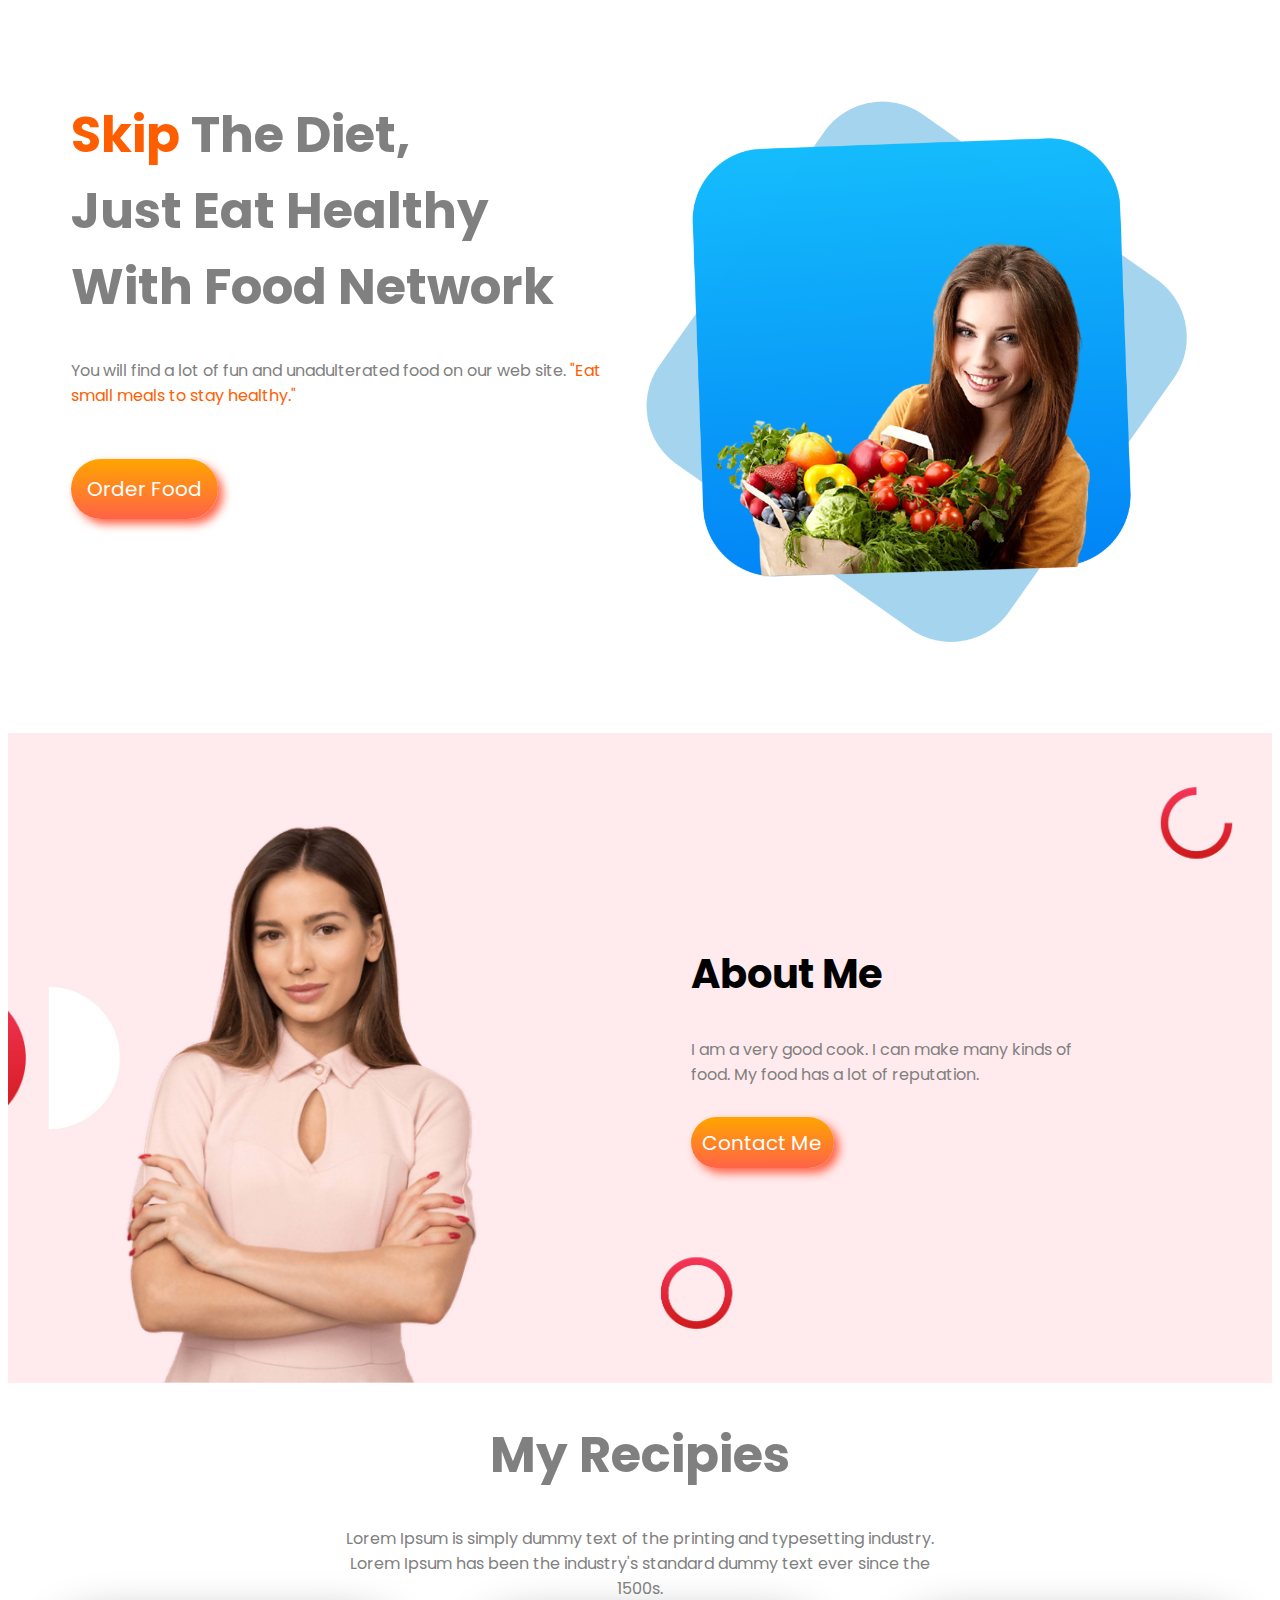
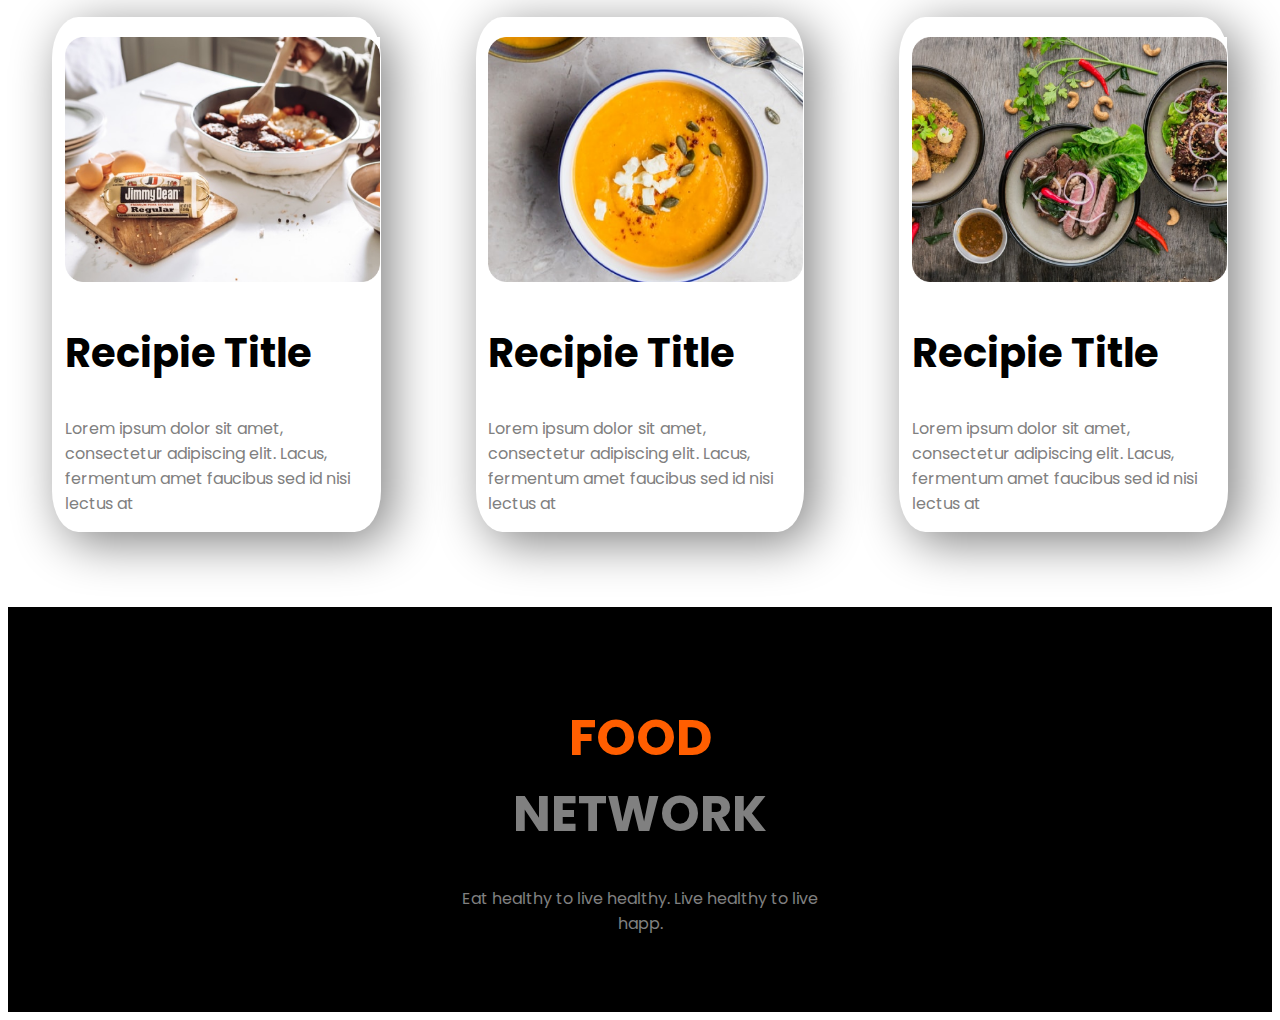
==== food-network/index.html @ 03ae360c "carection" ====
<!DOCTYPE html>
<html lang="en">
<head>
    <link rel="preconnect" href="https://fonts.googleapis.com">
<link rel="preconnect" href="https://fonts.gstatic.com" crossorigin>
<link href="https://fonts.googleapis.com/css2?family=Poppins&display=swap" rel="stylesheet">
    <meta charset="UTF-8">
    <meta http-equiv="X-UA-Compatible" content="IE=edge">
    <meta name="viewport" content="width=device-width, initial-scale=1.0">
    <title>FOOD NETWORK</title>
    <link rel="stylesheet" href="style.css">
    <meta name="viewport" content="width=device-width, initial-scale=1">
</head>
<body>
    <section class="top">
        <div class="half-width">
            <h1><span class="orange-color">Skip</span> The Diet,<br>
            Just Eat Healthy <br>
            With Food Network</h1>
        <p>You will find a lot of fun and unadulterated food on our web site. <span class="orange-color">"Eat small meals to stay healthy."</span> </p><br><br>
        <a class="button" target="blank" href="https://www.facebook.com/sakibnahid13/">Order Food</a>
        </div>
        <div>
            <img width="600px" src="images/top-bg.png" alt="">
        </div>
       
    </section>
    <section>
        <div class="bg-img">
                
        
        <div class="about-me">
            <h2>About Me</h2>
                <p>I am a very good cook. I can make many kinds of food. My food has a lot of reputation.</p><br>
                <a class="button" target="blank" href="https://www.facebook.com/sakibnahid13/">Contact Me</a>
        </div>
    </div>
        
    </section>
    <section>
        <div class="my-recipies">
            <h1>My Recipies</h1>
            <p>Lorem Ipsum is simply dummy text of the printing and typesetting industry. <br> 
                Lorem Ipsum has been the industry's standard dummy text ever since the  <br>
                1500s.</p>
        </div>
        <div class="flx">
            <div class="group">
                <div>
                    <img class="img1" src="images/img1.jpg" alt="">
                </div>
                <h2>Recipie Title</h2>
                <p>Lorem ipsum dolor sit amet, 
                    consectetur adipiscing elit. Lacus, 
                    fermentum amet faucibus sed id nisi 
                    lectus at </p>
            </div>
            <div class="group">
                <div>
                    <img class="img1" src="images/img2.png" alt="">
                </div>
                <h2>Recipie Title</h2>
                <p>Lorem ipsum dolor sit amet, 
                    consectetur adipiscing elit. Lacus, 
                    fermentum amet faucibus sed id nisi 
                    lectus at </p>
            </div>
            <div class="group">
                <div>
                    <img class="img1" src="images/img3.jpg" alt="">
                </div>
                <h2>Recipie Title</h2>
                <p>Lorem ipsum dolor sit amet, 
                    consectetur adipiscing elit. Lacus, 
                    fermentum amet faucibus sed id nisi 
                    lectus at </p>
            </div>
        </div>
    </section>
    <br>
    <br>
    <br>



    <footer>
        <h1>
            <span class="orange-color">FOOD</span> NETWORK
        </h1>
        <p>
            Eat healthy to live healthy. Live healthy to live happ. 
        </p>
    </footer>





    
</body>
</html>
---- food-network/style.css ----
body{
    font-family: 'Poppins', sans-serif;
    
}
.orange-color{
    color: rgb(255, 94, 0);
}
.top{
    display: flex;
    margin: 5%;
}
.flx{
    display: flex;
}
h1{
    font-size: 50px;
    color: gray;
}
h2{
    font-size: 40px;
    font-weight: bolder;
}
p{
    color: gray;
}
.half-width{
    width: 50%;
}
.half-width img{
    width: 50%;
}
.button{
   text-decoration: none;
   background-image: linear-gradient(orange,tomato);
   color: white;
   font-size: 20px;
   padding: 3%;
   border-radius: 55px;
   box-shadow: 5px 5px 10px tomato;
}
.bg-img {
    background-image: url(images/appi.jpg);
    height: 650px;
    background-position: center;
    background-repeat: no-repeat;
    background-size: cover;
    position: relative;
  }
  .about-me {
    text-align: left;
    padding-left: 54%;
    padding-top: 14%;
    padding-right: 15%;
  }
  .my-recipies{
      text-align: center;
  }
  .group{
      width: 25%;
      margin-left: 3.5%;
      margin-right: 4%;
      padding-left: 1%;
      border-radius: 8%;
      box-shadow: 10px 10px 50px gray;
  }
  .img1{
      height: 245px;
      width: 315px;
      padding-top: 20px;
      padding-right: 20px;
      padding-left: -50px;
  }

  footer{
    background-color: black;
    text-align: center;
    padding: 60px 450px 60px 450px ;
 }
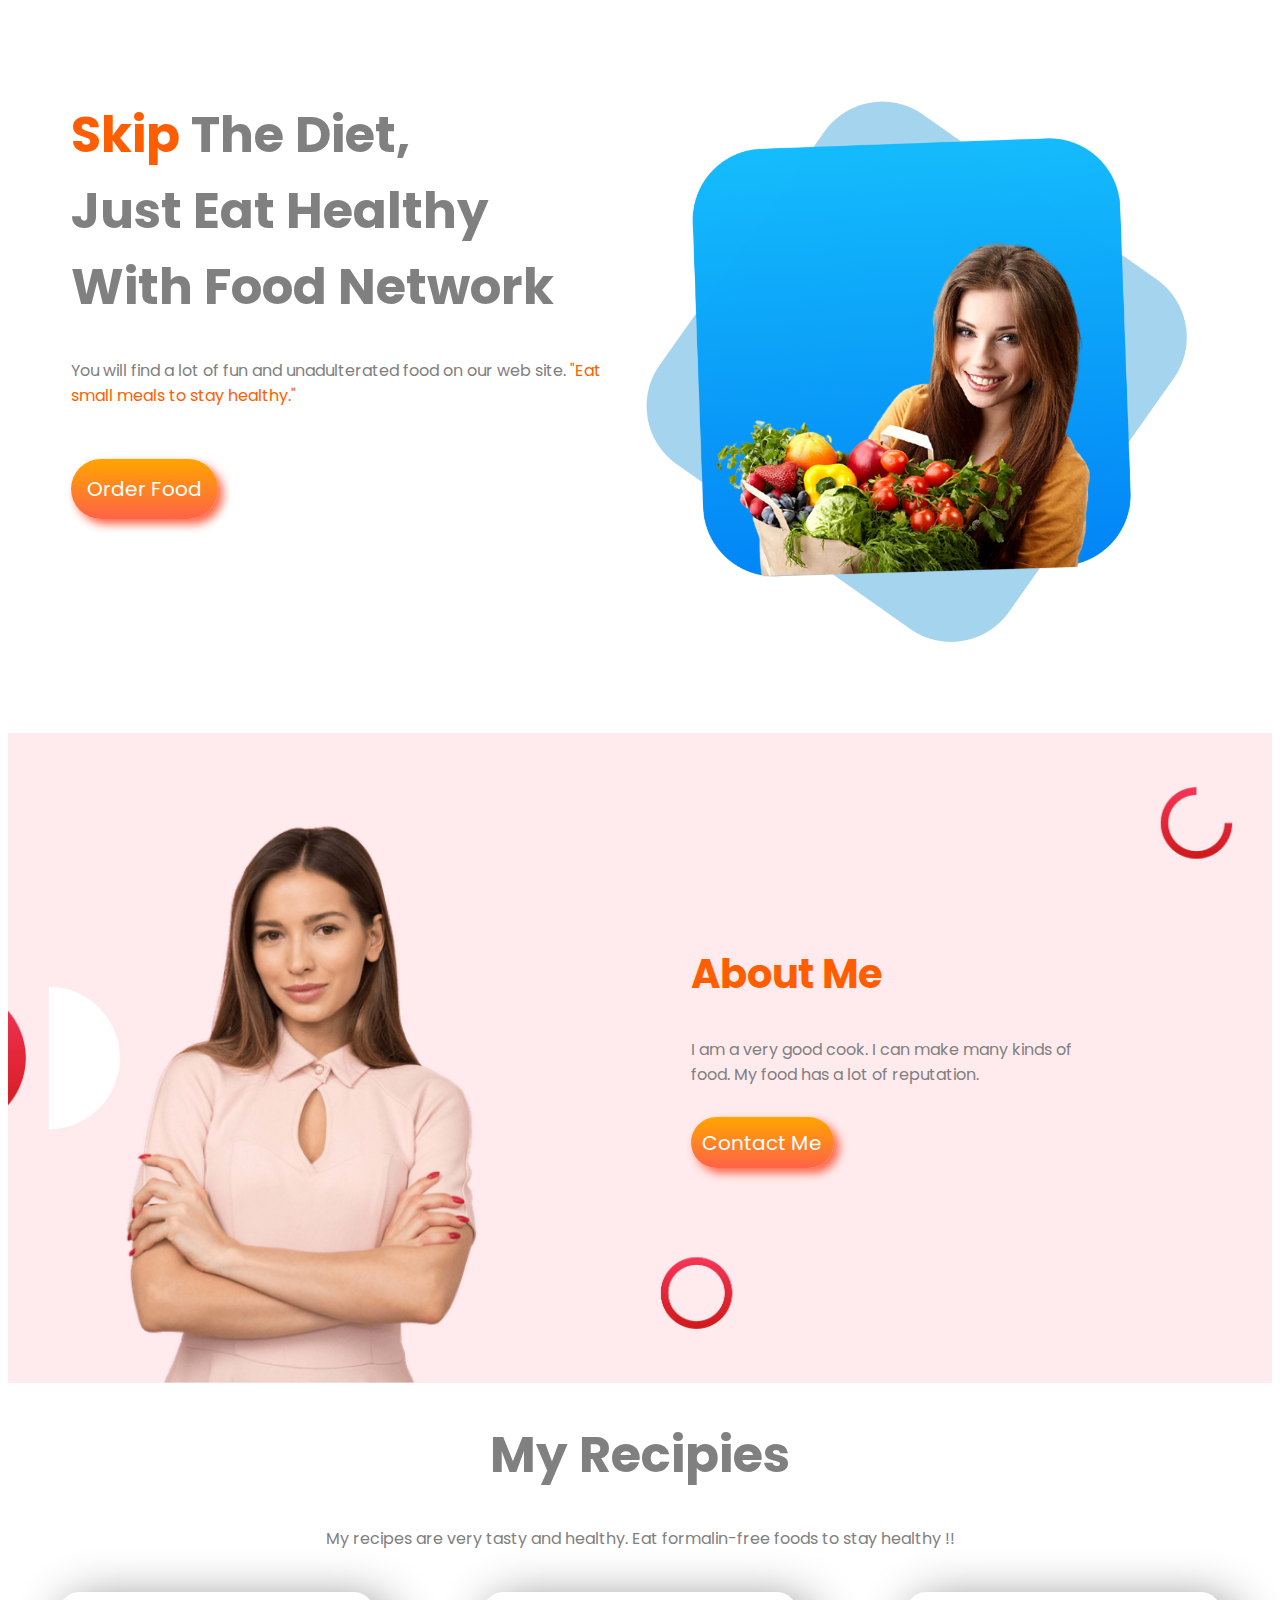
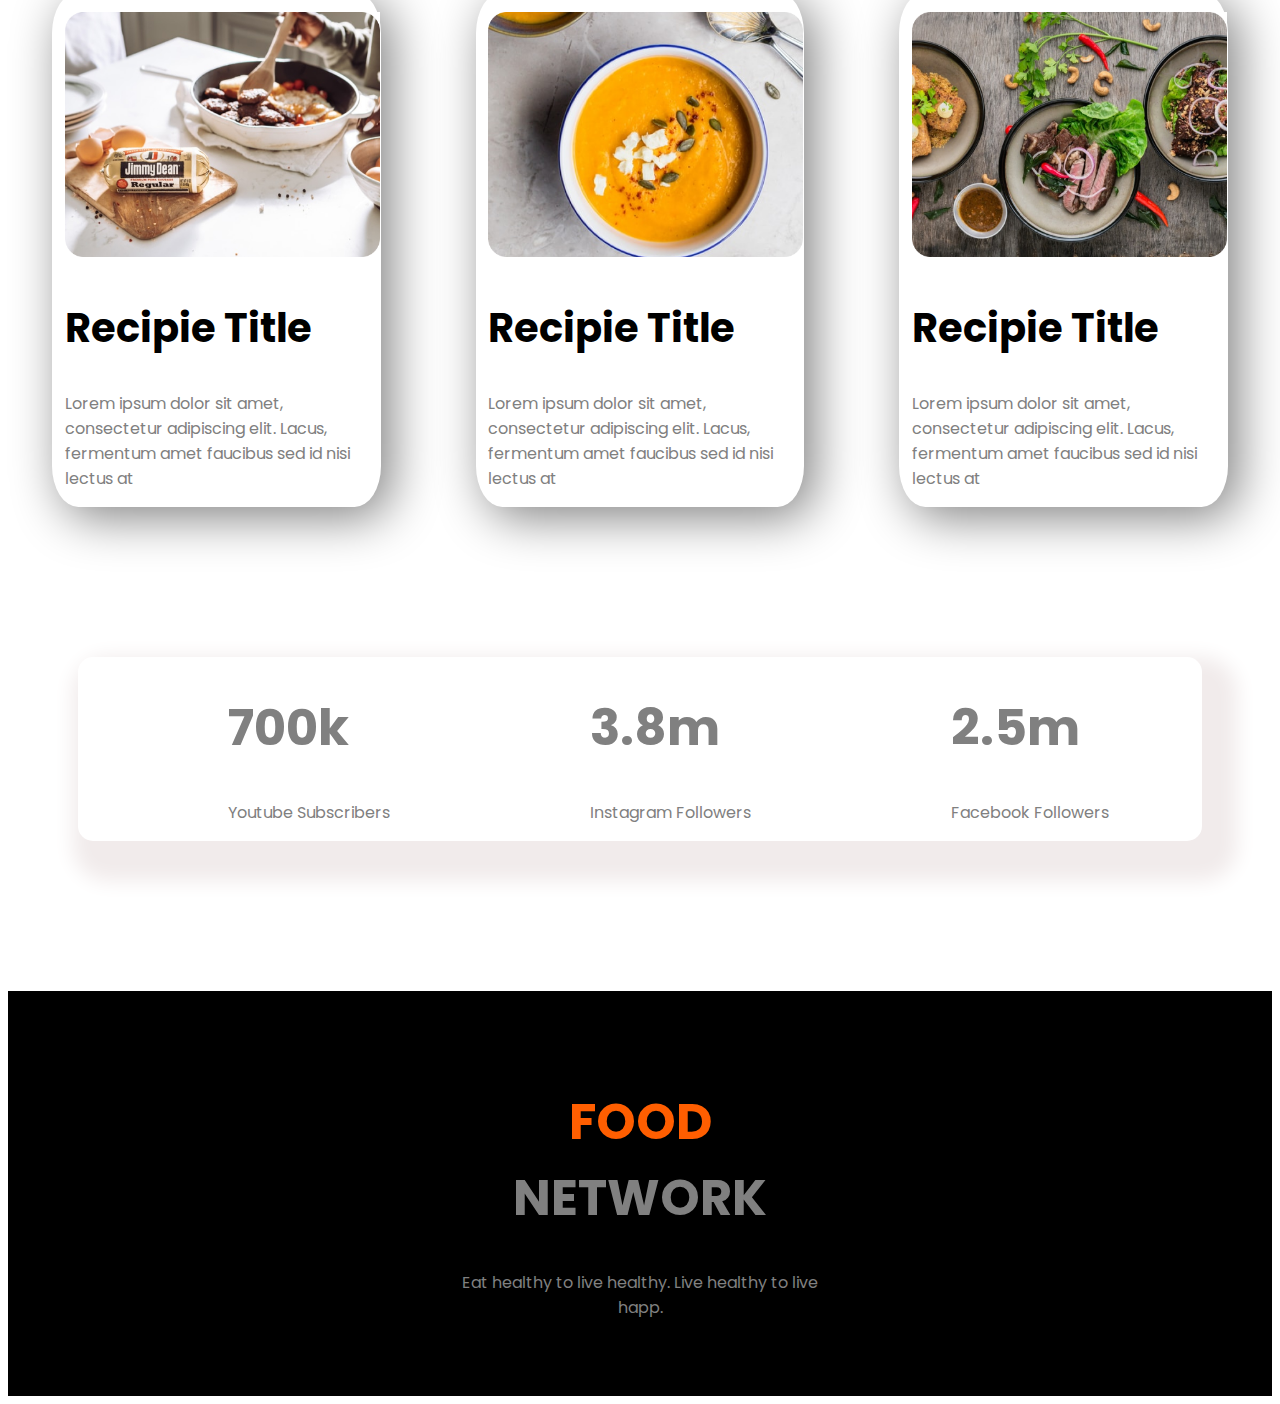
==== commit 4e29bd1b: "footer add" ====
--- a/food-network/index.html
+++ b/food-network/index.html
@@ -10,6 +10,7 @@
     <title>FOOD NETWORK</title>
     <link rel="stylesheet" href="style.css">
     <meta name="viewport" content="width=device-width, initial-scale=1">
+    <link rel="shortcut icon" href="images/favicion.jpg" type="image/x-icon">
 </head>
 <body>
     <section class="top">
@@ -22,28 +23,26 @@
         </div>
         <div>
             <img width="600px" src="images/top-bg.png" alt="">
-        </div>
-       
+        </div> 
     </section>
+
     <section>
         <div class="bg-img">
-                
-        
         <div class="about-me">
-            <h2>About Me</h2>
+            <h2><span class="orange-color">About Me</span></h2>
                 <p>I am a very good cook. I can make many kinds of food. My food has a lot of reputation.</p><br>
                 <a class="button" target="blank" href="https://www.facebook.com/sakibnahid13/">Contact Me</a>
         </div>
     </div>
-        
     </section>
+
     <section>
         <div class="my-recipies">
             <h1>My Recipies</h1>
-            <p>Lorem Ipsum is simply dummy text of the printing and typesetting industry. <br> 
-                Lorem Ipsum has been the industry's standard dummy text ever since the  <br>
-                1500s.</p>
+            <p>My recipes are very tasty and healthy. Eat formalin-free foods to stay healthy !!</p>
         </div>
+        <br>
+
         <div class="flx">
             <div class="group">
                 <div>
@@ -55,6 +54,7 @@
                     fermentum amet faucibus sed id nisi 
                     lectus at </p>
             </div>
+
             <div class="group">
                 <div>
                     <img class="img1" src="images/img2.png" alt="">
@@ -77,25 +77,39 @@
             </div>
         </div>
     </section>
-    <br>
-    <br>
-    <br>
 
-
+    <section>
+        <div class="divided">
+            <div class="left">
+                <h1>
+                    700k
+                </h1>
+                <p>Youtube Subscribers</p>
+            </div>
+            <div class="center">
+                <h1>
+                    3.8m
+                </h1>
+                <p>Instagram Followers</p>
+            </div>
+            <div class="right">
+                <h1>
+                    2.5m
+                </h1>
+                <p>Facebook Followers</p>
+            </div>
+        </div>
+    </section>
 
     <footer>
+       <div>
         <h1>
             <span class="orange-color">FOOD</span> NETWORK
         </h1>
         <p>
             Eat healthy to live healthy. Live healthy to live happ. 
         </p>
-    </footer>
-
-
-
-
-
-    
+       </div>
+    </footer>  
 </body>
 </html>--- a/food-network/style.css
+++ b/food-network/style.css
@@ -70,11 +70,26 @@
       padding-right: 20px;
       padding-left: -50px;
   }
-
+  .divided{
+    display: flex;
+    margin-left: 70px;
+    margin-right: 70px;
+    margin-top: 150px;
+    margin-bottom: 150px;
+    border-radius: 15px;
+    box-shadow: 15px 20px 20px 20px  #f1ebeb;
+}
+.left{
+    padding-left: 150px;
+}
+.center{
+    padding-left: 200px;
+}
+.right{
+    padding-left: 200px;
+}
   footer{
     background-color: black;
     text-align: center;
     padding: 60px 450px 60px 450px ;
- }
-
-  + }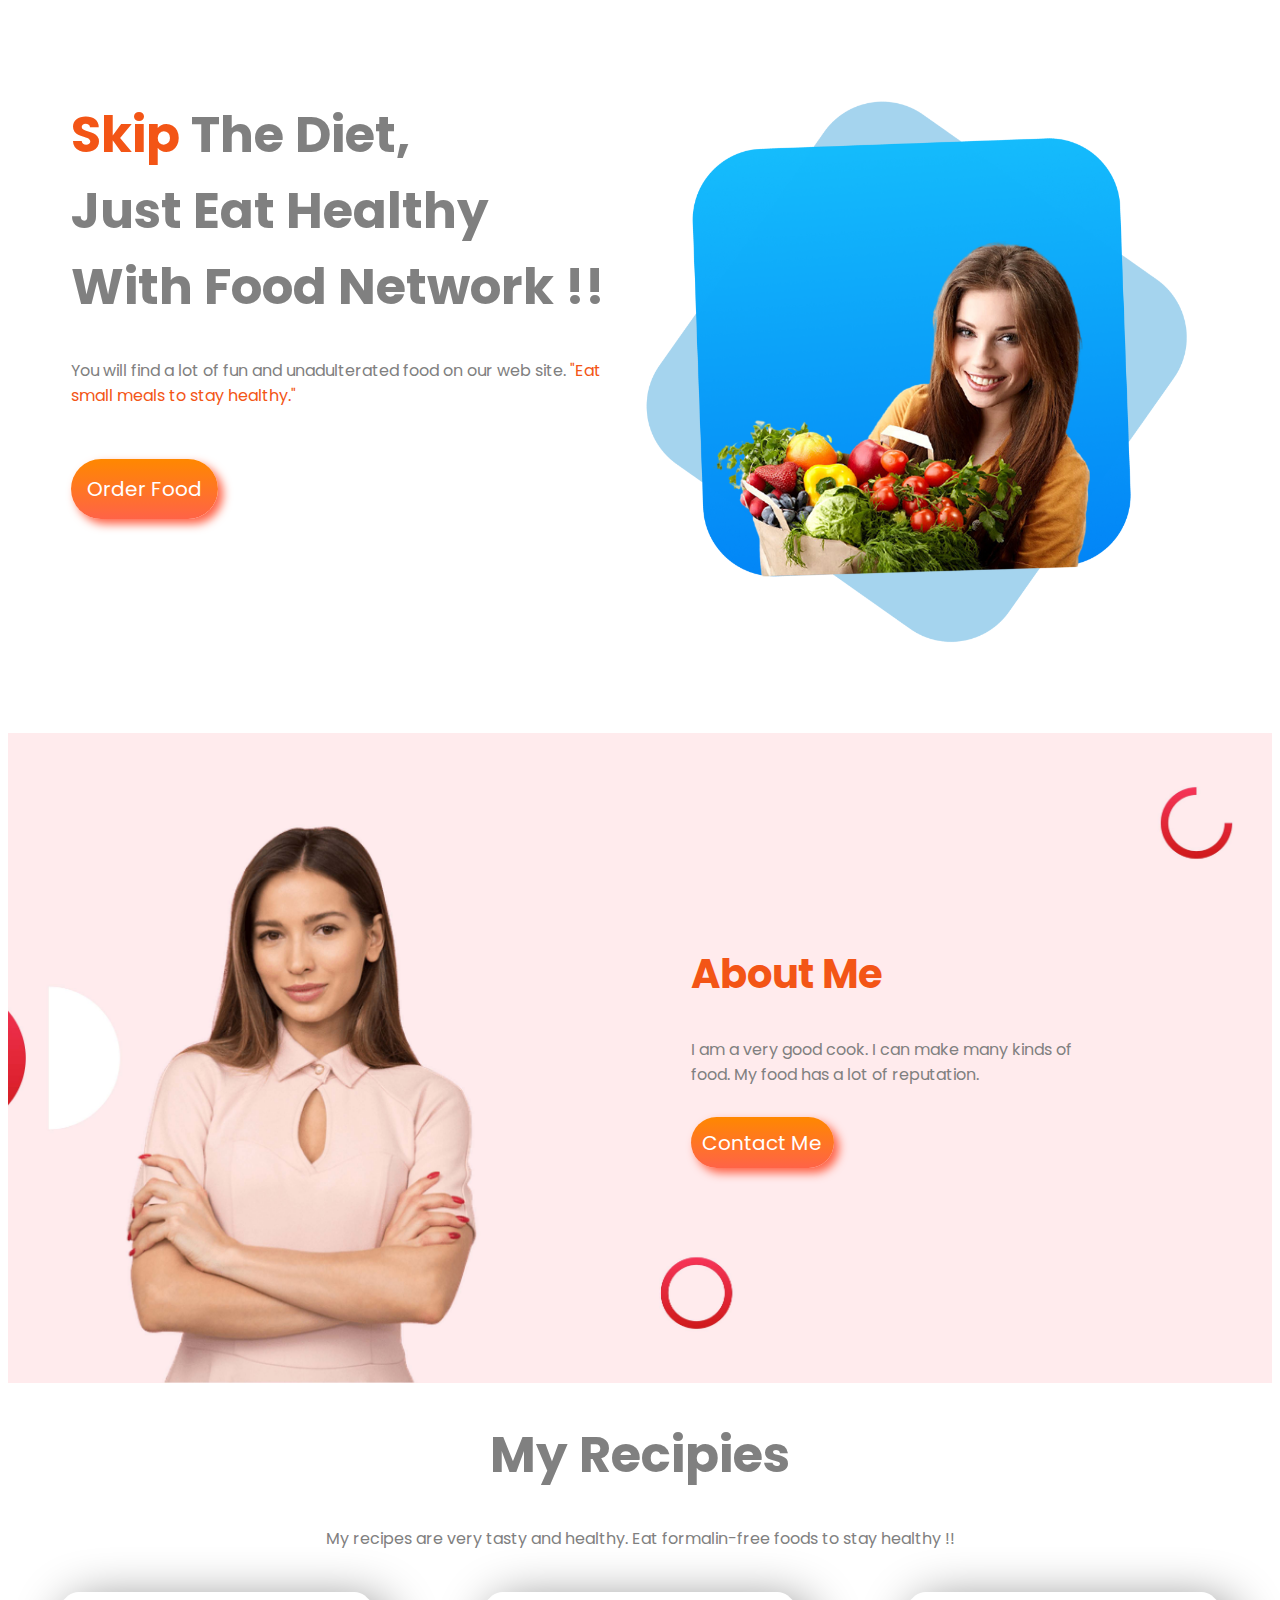
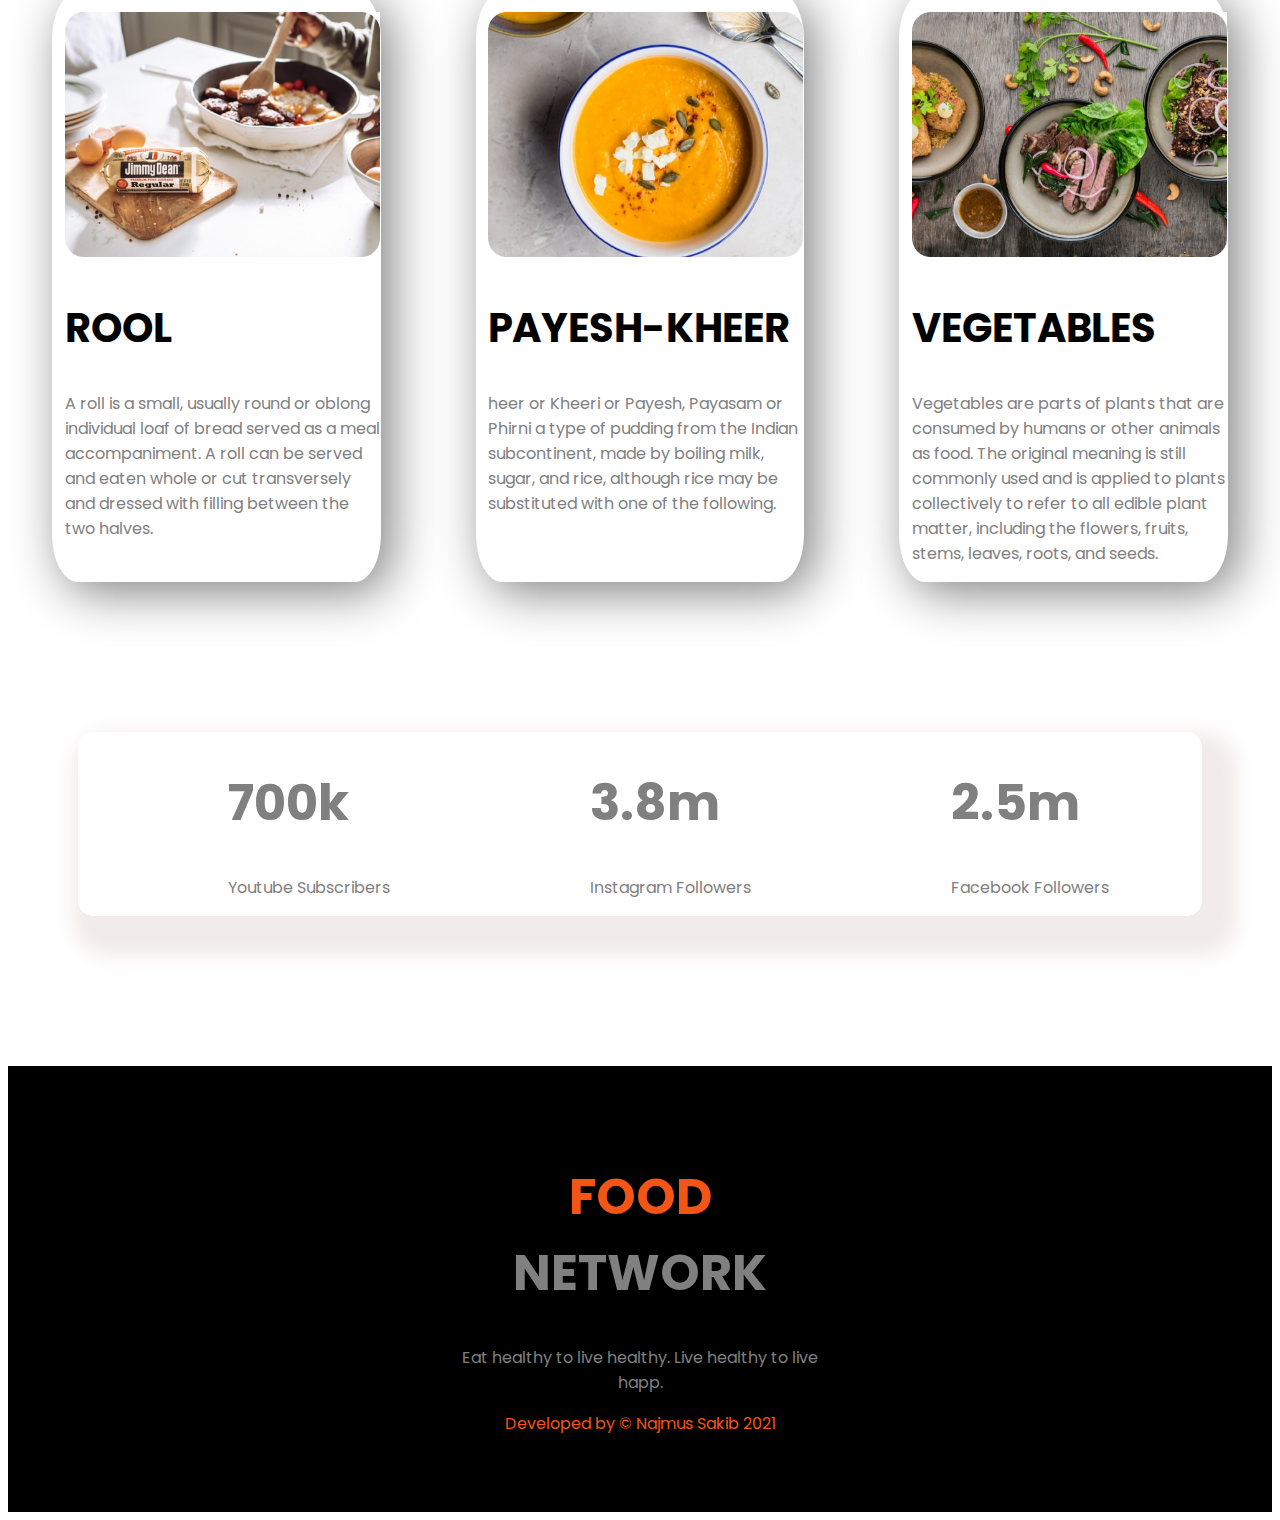
==== commit f815a7a9: "recipi titlr" ====
--- a/food-network/index.html
+++ b/food-network/index.html
@@ -17,7 +17,7 @@
         <div class="half-width">
             <h1><span class="orange-color">Skip</span> The Diet,<br>
             Just Eat Healthy <br>
-            With Food Network</h1>
+            With Food Network !!</h1>
         <p>You will find a lot of fun and unadulterated food on our web site. <span class="orange-color">"Eat small meals to stay healthy."</span> </p><br><br>
         <a class="button" target="blank" href="https://www.facebook.com/sakibnahid13/">Order Food</a>
         </div>
@@ -31,7 +31,7 @@
         <div class="about-me">
             <h2><span class="orange-color">About Me</span></h2>
                 <p>I am a very good cook. I can make many kinds of food. My food has a lot of reputation.</p><br>
-                <a class="button" target="blank" href="https://www.facebook.com/sakibnahid13/">Contact Me</a>
+                <a class="button" target="blank" href="https://www.linkedin.com/in/sakib-nahid-004581216/">Contact Me</a>
         </div>
     </div>
     </section>
@@ -48,32 +48,23 @@
                 <div>
                     <img class="img1" src="images/img1.jpg" alt="">
                 </div>
-                <h2>Recipie Title</h2>
-                <p>Lorem ipsum dolor sit amet, 
-                    consectetur adipiscing elit. Lacus, 
-                    fermentum amet faucibus sed id nisi 
-                    lectus at </p>
+                <h2>ROOL</h2>
+                <p>A roll is a small, usually round or oblong individual loaf of bread served as a meal accompaniment. A roll can be served and eaten whole or cut transversely and dressed with filling between the two halves. </p>
             </div>
 
             <div class="group">
                 <div>
                     <img class="img1" src="images/img2.png" alt="">
                 </div>
-                <h2>Recipie Title</h2>
-                <p>Lorem ipsum dolor sit amet, 
-                    consectetur adipiscing elit. Lacus, 
-                    fermentum amet faucibus sed id nisi 
-                    lectus at </p>
+                <h2>PAYESH-KHEER</h2>
+                <p>heer or Kheeri or Payesh, Payasam or Phirni a type of pudding from the Indian subcontinent, made by boiling milk, sugar, and rice, although rice may be substituted with one of the following.</p>
             </div>
             <div class="group">
                 <div>
                     <img class="img1" src="images/img3.jpg" alt="">
                 </div>
-                <h2>Recipie Title</h2>
-                <p>Lorem ipsum dolor sit amet, 
-                    consectetur adipiscing elit. Lacus, 
-                    fermentum amet faucibus sed id nisi 
-                    lectus at </p>
+                <h2>VEGETABLES</h2>
+                <p>Vegetables are parts of plants that are consumed by humans or other animals as food. The original meaning is still commonly used and is applied to plants collectively to refer to all edible plant matter, including the flowers, fruits, stems, leaves, roots, and seeds.</p>
             </div>
         </div>
     </section>
@@ -109,6 +100,7 @@
         <p>
             Eat healthy to live healthy. Live healthy to live happ. 
         </p>
+        <p><span class="orange-color">Developed by © Najmus Sakib 2021</span></p>
        </div>
     </footer>  
 </body>
--- a/food-network/style.css
+++ b/food-network/style.css
@@ -3,7 +3,7 @@
     
 }
 .orange-color{
-    color: rgb(255, 94, 0);
+    color: rgb(243, 85, 22);
 }
 .top{
     display: flex;
@@ -31,7 +31,7 @@
 }
 .button{
    text-decoration: none;
-   background-image: linear-gradient(orange,tomato);
+   background-image: linear-gradient(rgb(255, 136, 0),tomato);
    color: white;
    font-size: 20px;
    padding: 3%;
